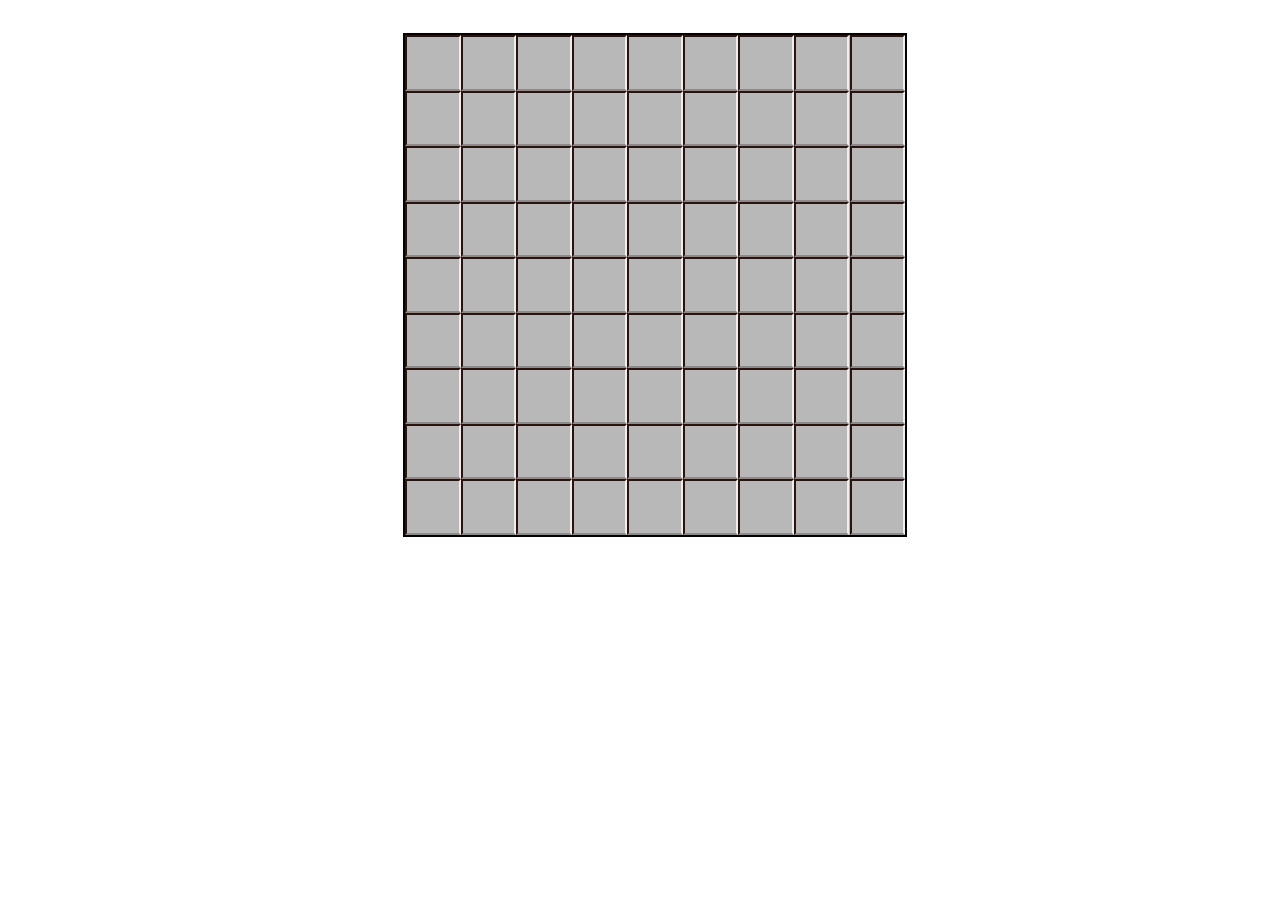
==== minesweeper.html @ 70504b20 "ground" ====
<!DOCTYPE html>
<html lang="en">
<head>
  <meta charset="UTF-8">
  <title>FLEXSWEEPER</title>
  <link rel="stylesheet" href="flexsweeper.css">
</head>
<body>
    <div id= "frame">
      <div id= "minefield">
        <div class="undiscovered"></div>
        <div class="undiscovered"></div>
        <div class="undiscovered"></div>
        <div class="undiscovered"></div>
        <div class="undiscovered"></div>
        <div class="undiscovered"></div>
        <div class="undiscovered"></div>
        <div class="undiscovered"></div>
        <div class="undiscovered"></div>

        <div class="undiscovered"></div>
        <div class="undiscovered"></div>
        <div class="undiscovered"></div>
        <div class="undiscovered"></div>
        <div class="undiscovered"></div>
        <div class="undiscovered"></div>
        <div class="undiscovered"></div>
        <div class="undiscovered"></div>
        <div class="undiscovered"></div>

        <div class="undiscovered"></div>
        <div class="undiscovered"></div>
        <div class="undiscovered"></div>
        <div class="undiscovered"></div>
        <div class="undiscovered"></div>
        <div class="undiscovered"></div>
        <div class="undiscovered"></div>
        <div class="undiscovered"></div>
        <div class="undiscovered"></div>

        <div class="undiscovered"></div>
        <div class="undiscovered"></div>
        <div class="undiscovered"></div>
        <div class="undiscovered"></div>
        <div class="undiscovered"></div>
        <div class="undiscovered"></div>
        <div class="undiscovered"></div>
        <div class="undiscovered"></div>
        <div class="undiscovered"></div>

        <div class="undiscovered"></div>
        <div class="undiscovered"></div>
        <div class="undiscovered"></div>
        <div class="undiscovered"></div>
        <div class="undiscovered"></div>
        <div class="undiscovered"></div>
        <div class="undiscovered"></div>
        <div class="undiscovered"></div>
        <div class="undiscovered"></div>

        <div class="undiscovered"></div>
        <div class="undiscovered"></div>
        <div class="undiscovered"></div>
        <div class="undiscovered"></div>
        <div class="undiscovered"></div>
        <div class="undiscovered"></div>
        <div class="undiscovered"></div>
        <div class="undiscovered"></div>
        <div class="undiscovered"></div>

        <div class="undiscovered"></div>
        <div class="undiscovered"></div>
        <div class="undiscovered"></div>
        <div class="undiscovered"></div>
        <div class="undiscovered"></div>
        <div class="undiscovered"></div>
        <div class="undiscovered"></div>
        <div class="undiscovered"></div>
        <div class="undiscovered"></div>

        <div class="undiscovered"></div>
        <div class="undiscovered"></div>
        <div class="undiscovered"></div>
        <div class="undiscovered"></div>
        <div class="undiscovered"></div>
        <div class="undiscovered"></div>
        <div class="undiscovered"></div>
        <div class="undiscovered"></div>
        <div class="undiscovered"></div>

        <div class="undiscovered"></div>
        <div class="undiscovered"></div>
        <div class="undiscovered"></div>
        <div class="undiscovered"></div>
        <div class="undiscovered"></div>
        <div class="undiscovered"></div>
        <div class="undiscovered"></div>
        <div class="undiscovered"></div>
        <div class="undiscovered"></div>
      
      </div>
    </div>

</body>
---- flexsweeper.css ----
/* CSS file to Minesweeper */

#frame {

    display: flex;
    justify-content: center;
    align-content: center;
}
#minefield {

    border: 2px solid rgb(0, 0, 0);
    width: 500px;
    height: 500px;
    
    background-color: #b8b8b8;
    margin-left: 30px;
    margin-top: 25px;
    
    display: flex;
    flex-wrap: wrap;
    justify-content: space-between;
    
    
    
}

.undiscovered   {

    border-left: 2px solid rgb(43, 18, 13);
    border-top: 2px solid rgb(43, 18, 13);
    border-right:2px solid #eeeeee;
    border-bottom: 2px solid #8b8b8b;
    width: 51.5px;
    height: 51.5px;
 
}

.discovered {

    border: 3px dotted rgb(43, 18, 13);
    width: 51.5px;
    height: 51.5px;

}

.explosion  {

    border: 3px solid red;
    width: 51.5px;
}
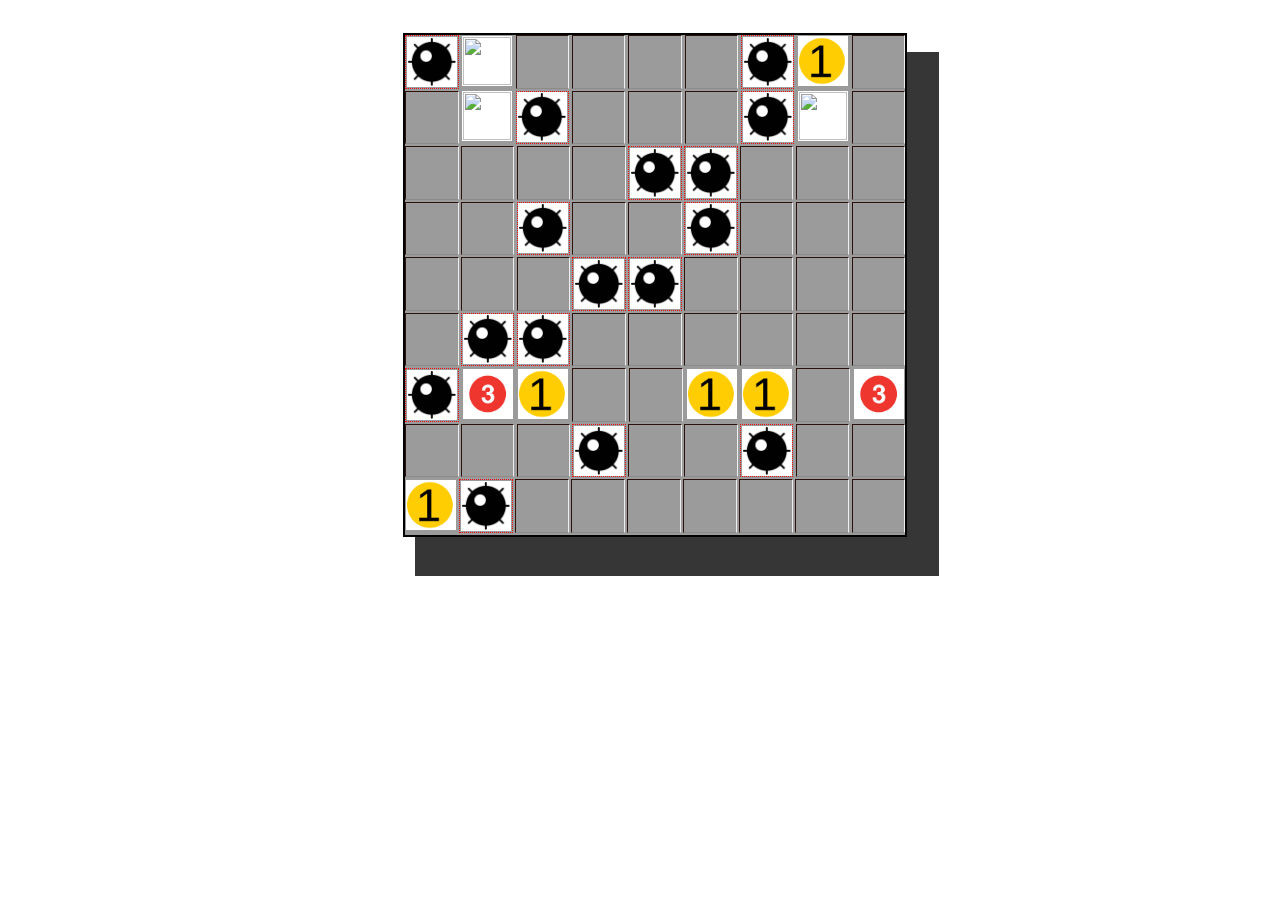
==== commit af198773: "1st base" ====
--- a/minesweeper.html
+++ b/minesweeper.html
@@ -8,96 +8,100 @@
 <body>
     <div id= "frame">
       <div id= "minefield">
-        <div class="undiscovered"></div>
-        <div class="undiscovered"></div>
-        <div class="undiscovered"></div>
-        <div class="undiscovered"></div>
-        <div class="undiscovered"></div>
-        <div class="undiscovered"></div>
-        <div class="undiscovered"></div>
-        <div class="undiscovered"></div>
-        <div class="undiscovered"></div>
+        
+        <div class= "explosion"><img src="mine-png-8.png"></div>
+        <div class= "discovered"><img src="number2.png"></div>
+        <div class= "undiscovered"></div>
+        <div class= "undiscovered"></div>
+        <div class= "undiscovered"></div>
+        <div class= "undiscovered"></div>
+        <div class= "explosion"><img src="mine-png-8.png"></div>
+        <div class= "discovered"><img src="number1.png"></div>
+        <div class= "undiscovered"></div>
 
-        <div class="undiscovered"></div>
-        <div class="undiscovered"></div>
-        <div class="undiscovered"></div>
-        <div class="undiscovered"></div>
-        <div class="undiscovered"></div>
-        <div class="undiscovered"></div>
-        <div class="undiscovered"></div>
-        <div class="undiscovered"></div>
-        <div class="undiscovered"></div>
+        <div class= "undiscovered"></div>
+        <div class= "discovered"><img src="number2.png"></div>
+        <div class= "explosion"><img src="mine-png-8.png"></div>
+        <div class= "undiscovered"></div>
+        <div class= "undiscovered"></div>
+        <div class= "undiscovered"></div>
+        <div class= "explosion"><img src="mine-png-8.png"></div>
+        <div class= "discovered"><img src="number2.png"></div>
+        <div class= "undiscovered"></div>
 
-        <div class="undiscovered"></div>
-        <div class="undiscovered"></div>
-        <div class="undiscovered"></div>
-        <div class="undiscovered"></div>
-        <div class="undiscovered"></div>
-        <div class="undiscovered"></div>
-        <div class="undiscovered"></div>
-        <div class="undiscovered"></div>
-        <div class="undiscovered"></div>
+        <div class= "undiscovered"></div>
+        <div class= "undiscovered"></div>
+        <div class= "undiscovered"></div>
+        <div class= "undiscovered"></div>
+        <div class= "explosion"><img src="mine-png-8.png"></div>
+        <div class= "explosion"><img src="mine-png-8.png"></div>
+        <div class= "undiscovered"></div>
+        <div class= "undiscovered"></div>
+        <div class= "undiscovered"></div>
+        
+        <div class= "undiscovered"></div>
+        <div class= "undiscovered"></div>
+        <div class= "explosion"><img src="mine-png-8.png"></div>
+        <div class= "undiscovered"></div>
+        <div class= "undiscovered"></div>
+        <div class= "explosion"><img src="mine-png-8.png"></div>
+        <div class= "undiscovered"></div>
+        <div class= "undiscovered"></div>
+        <div class= "undiscovered"></div>
+        
+        <div class= "undiscovered"></div>
+        <div class= "undiscovered"></div>
+        <div class= "undiscovered"></div>
+        <div class= "explosion"><img src="mine-png-8.png"></div>
+        <div class= "explosion"><img src="mine-png-8.png"></div>
+        <div class= "undiscovered"></div>
+        <div class= "undiscovered"></div>
+        <div class= "undiscovered"></div>
+        <div class= "undiscovered"></div>
 
-        <div class="undiscovered"></div>
-        <div class="undiscovered"></div>
-        <div class="undiscovered"></div>
-        <div class="undiscovered"></div>
-        <div class="undiscovered"></div>
-        <div class="undiscovered"></div>
-        <div class="undiscovered"></div>
-        <div class="undiscovered"></div>
-        <div class="undiscovered"></div>
+        <div class= "undiscovered"></div>
+        <div class= "explosion"><img src="mine-png-8.png"></div>
+        <div class= "explosion"><img src="mine-png-8.png"></div>
+        <div class= "undiscovered"></div>
+        <div class= "undiscovered"></div>
+        <div class= "undiscovered"></div>
+        <div class= "undiscovered"></div>
+        <div class= "undiscovered"></div>
+        <div class= "undiscovered"></div>
 
-        <div class="undiscovered"></div>
-        <div class="undiscovered"></div>
-        <div class="undiscovered"></div>
-        <div class="undiscovered"></div>
-        <div class="undiscovered"></div>
-        <div class="undiscovered"></div>
-        <div class="undiscovered"></div>
-        <div class="undiscovered"></div>
-        <div class="undiscovered"></div>
+        <div class= "explosion"><img src="mine-png-8.png"></div>
+        <div class= "discovered"><img src="number3.png"></div>
+        <div class= "discovered"><img src="number1.png"></div>
+        <div class= "undiscovered"></div>
+        <div class= "undiscovered"></div>
+        <div class= "discovered"><img src="number1.png"></div>
+        <div class= "discovered"><img src="number1.png"></div>
+        <div class= "undiscovered"></div>
+        <div class= "discovered"><img src="number3.png"></div>
 
-        <div class="undiscovered"></div>
-        <div class="undiscovered"></div>
-        <div class="undiscovered"></div>
-        <div class="undiscovered"></div>
-        <div class="undiscovered"></div>
-        <div class="undiscovered"></div>
-        <div class="undiscovered"></div>
-        <div class="undiscovered"></div>
-        <div class="undiscovered"></div>
+        <div class= "undiscovered"></div>
+        <div class= "undiscovered"></div>
+        <div class= "undiscovered"></div>
+        <div class= "explosion"><img src="mine-png-8.png"></div>
+        <div class= "undiscovered"></div>
+        <div class= "undiscovered"></div>
+        <div class= "explosion"><img src="mine-png-8.png"></div>
+        <div class= "undiscovered"></div>
+        <div class= "undiscovered"></div>
 
-        <div class="undiscovered"></div>
-        <div class="undiscovered"></div>
-        <div class="undiscovered"></div>
-        <div class="undiscovered"></div>
-        <div class="undiscovered"></div>
-        <div class="undiscovered"></div>
-        <div class="undiscovered"></div>
-        <div class="undiscovered"></div>
-        <div class="undiscovered"></div>
+        <div class= "discovered"><img src="number1.png"></div>
+        <div class= "explosion"><img src="mine-png-8.png"></div>
+        <div class= "undiscovered"></div>
+        <div class= "undiscovered"></div>
+        <div class= "undiscovered"></div>
+        <div class= "undiscovered"></div>
+        <div class= "undiscovered"></div>
+        <div class= "undiscovered"></div>
+        <div class= "undiscovered"></div>
+        
+        
 
-        <div class="undiscovered"></div>
-        <div class="undiscovered"></div>
-        <div class="undiscovered"></div>
-        <div class="undiscovered"></div>
-        <div class="undiscovered"></div>
-        <div class="undiscovered"></div>
-        <div class="undiscovered"></div>
-        <div class="undiscovered"></div>
-        <div class="undiscovered"></div>
 
-        <div class="undiscovered"></div>
-        <div class="undiscovered"></div>
-        <div class="undiscovered"></div>
-        <div class="undiscovered"></div>
-        <div class="undiscovered"></div>
-        <div class="undiscovered"></div>
-        <div class="undiscovered"></div>
-        <div class="undiscovered"></div>
-        <div class="undiscovered"></div>
-      
       </div>
     </div>
 
--- a/flexsweeper.css
+++ b/flexsweeper.css
@@ -5,14 +5,16 @@
     display: flex;
     justify-content: center;
     align-content: center;
+    
 }
+
 #minefield {
 
-    border: 2px solid rgb(0, 0, 0);
+    border: 2.5px solid rgb(0, 0, 0);
     width: 500px;
     height: 500px;
     
-    background-color: #b8b8b8;
+    background-color: #9b9b9b;
     margin-left: 30px;
     margin-top: 25px;
     
@@ -20,31 +22,54 @@
     flex-wrap: wrap;
     justify-content: space-between;
     
-    
-    
+    -webkit-box-shadow: 22px 29px 0px 10px rgba(0,0,0,0.79);
+    -moz-box-shadow: 22px 29px 0px 10px rgba(0,0,0,0.79);
+    box-shadow: 22px 29px 0px 10px rgba(0,0,0,0.79);
 }
 
 .undiscovered   {
 
-    border-left: 2px solid rgb(43, 18, 13);
-    border-top: 2px solid rgb(43, 18, 13);
-    border-right:2px solid #eeeeee;
-    border-bottom: 2px solid #8b8b8b;
-    width: 51.5px;
-    height: 51.5px;
- 
-}
-
-.discovered {
-
-    border: 3px dotted rgb(43, 18, 13);
+    border-left: 1px solid rgb(43, 18, 13);
+    border-top: 1px solid rgb(43, 18, 13);
+    border-right:1px solid #eeeeee;
+    border-bottom: 1px solid #8b8b8b;
     width: 51.5px;
     height: 51.5px;
 
 }
 
+.discovered {
+
+    width: 51.5px;
+    height: 51.5px;
+    display: flex;
+    justify-content: center;
+
+
+}
+
 .explosion  {
 
-    border: 3px solid red;
+    border: 0.5px dotted red;
     width: 51.5px;
-}+    height: 51.5px;
+    display: flex;
+    justify-content: center;
+
+}
+
+.flagged  {
+    
+    border: 0.5px dotted red;
+    width: 48px;
+    height: 48px;
+
+} 
+img {
+    background-color: white;
+    width: 48px;
+    height: 48px;
+    align-self: center;
+    padding: 1px;
+}
+
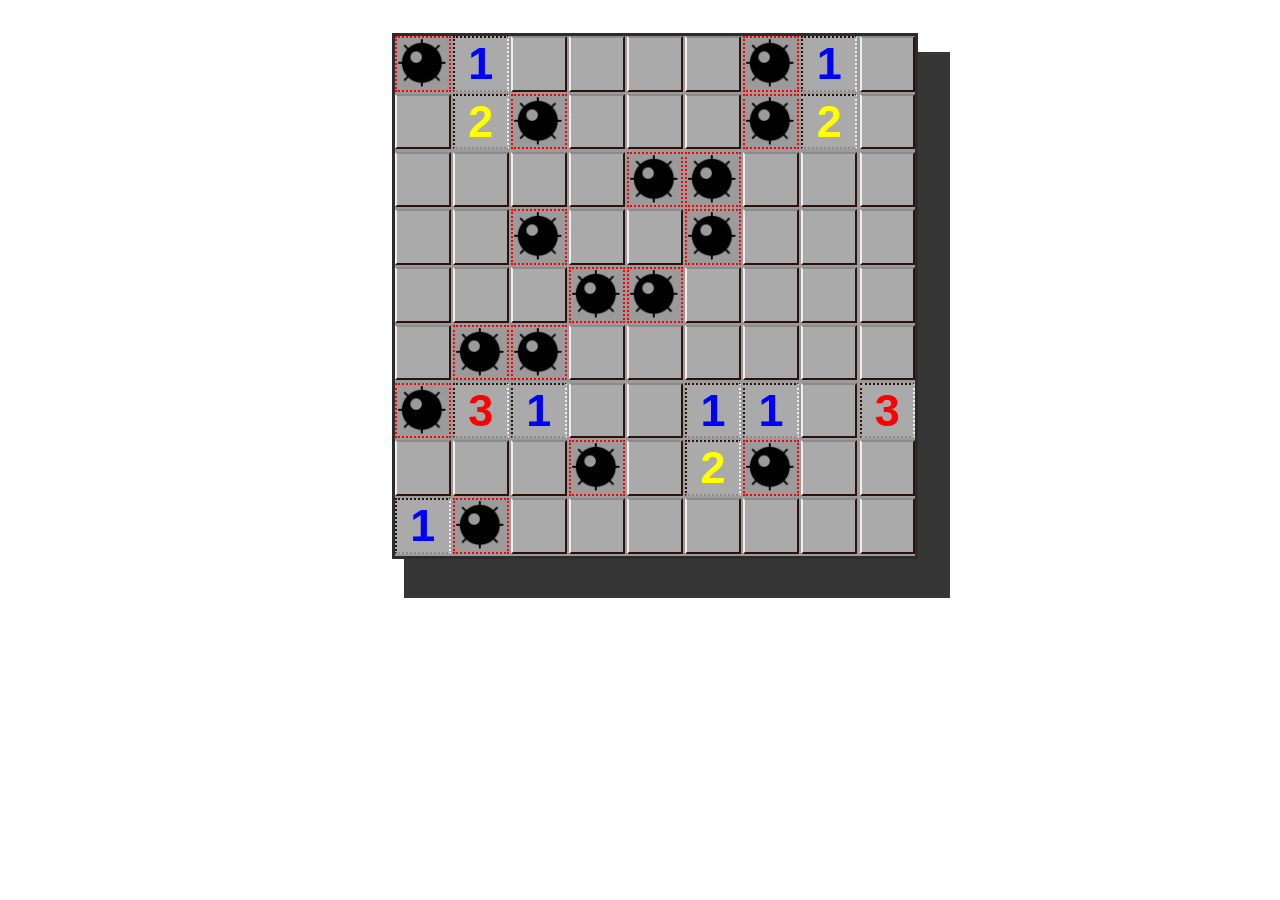
==== commit 0273c3cd: "2nd base" ====
--- a/minesweeper.html
+++ b/minesweeper.html
@@ -10,23 +10,23 @@
       <div id= "minefield">
         
         <div class= "explosion"><img src="mine-png-8.png"></div>
-        <div class= "discovered"><img src="number2.png"></div>
+        <div class= "discovered"><div id="One">1</div></div>
         <div class= "undiscovered"></div>
         <div class= "undiscovered"></div>
         <div class= "undiscovered"></div>
         <div class= "undiscovered"></div>
         <div class= "explosion"><img src="mine-png-8.png"></div>
-        <div class= "discovered"><img src="number1.png"></div>
+        <div class= "discovered"><div id="One">1</div></div>
         <div class= "undiscovered"></div>
 
         <div class= "undiscovered"></div>
-        <div class= "discovered"><img src="number2.png"></div>
+        <div class= "discovered"><div id="Two">2</div></div>
         <div class= "explosion"><img src="mine-png-8.png"></div>
         <div class= "undiscovered"></div>
         <div class= "undiscovered"></div>
         <div class= "undiscovered"></div>
         <div class= "explosion"><img src="mine-png-8.png"></div>
-        <div class= "discovered"><img src="number2.png"></div>
+        <div class= "discovered"><div id="Two">2</div></div>
         <div class= "undiscovered"></div>
 
         <div class= "undiscovered"></div>
@@ -70,26 +70,26 @@
         <div class= "undiscovered"></div>
 
         <div class= "explosion"><img src="mine-png-8.png"></div>
-        <div class= "discovered"><img src="number3.png"></div>
-        <div class= "discovered"><img src="number1.png"></div>
+        <div class= "discovered"><div id="Three">3</div></div>
+        <div class= "discovered"><div id="One">1</div></div>
         <div class= "undiscovered"></div>
         <div class= "undiscovered"></div>
-        <div class= "discovered"><img src="number1.png"></div>
-        <div class= "discovered"><img src="number1.png"></div>
+        <div class= "discovered"><div id="One">1</div></div>
+        <div class= "discovered"><div id="One">1</div></div>
         <div class= "undiscovered"></div>
-        <div class= "discovered"><img src="number3.png"></div>
+        <div class= "discovered"><div id="Three">3</div></div>
 
         <div class= "undiscovered"></div>
         <div class= "undiscovered"></div>
         <div class= "undiscovered"></div>
         <div class= "explosion"><img src="mine-png-8.png"></div>
         <div class= "undiscovered"></div>
-        <div class= "undiscovered"></div>
+        <div class= "discovered"><div id="Two">2</div></div>
         <div class= "explosion"><img src="mine-png-8.png"></div>
         <div class= "undiscovered"></div>
         <div class= "undiscovered"></div>
 
-        <div class= "discovered"><img src="number1.png"></div>
+        <div class= "discovered"><div id="One">1</div></div>
         <div class= "explosion"><img src="mine-png-8.png"></div>
         <div class= "undiscovered"></div>
         <div class= "undiscovered"></div>
--- a/flexsweeper.css
+++ b/flexsweeper.css
@@ -10,9 +10,9 @@
 
 #minefield {
 
-    border: 2.5px solid rgb(0, 0, 0);
-    width: 500px;
-    height: 500px;
+    border: 3.5px solid rgb(44, 44, 44);
+    width: 520px;
+    height: 520px;
     
     background-color: #9b9b9b;
     margin-left: 30px;
@@ -29,10 +29,11 @@
 
 .undiscovered   {
 
-    border-left: 1px solid rgb(43, 18, 13);
-    border-top: 1px solid rgb(43, 18, 13);
-    border-right:1px solid #eeeeee;
-    border-bottom: 1px solid #8b8b8b;
+    background-color: rgb(170, 170, 170);
+    border-right: 2px solid rgb(43, 18, 13);
+    border-bottom: 2px solid rgb(43, 18, 13);
+    border-left:2px solid #eeeeee;
+    border-top: 2px solid #8b8b8b;
     width: 51.5px;
     height: 51.5px;
 
@@ -40,6 +41,11 @@
 
 .discovered {
 
+    background-color: rgb(170, 170, 170);
+    border-left: 2px dotted rgb(43, 18, 13);
+    border-top: 2px dotted rgb(43, 18, 13);
+    border-right:2px dotted #eeeeee;
+    border-bottom: 2px dotted #8b8b8b;
     width: 51.5px;
     height: 51.5px;
     display: flex;
@@ -50,26 +56,59 @@
 
 .explosion  {
 
-    border: 0.5px dotted red;
+    border: 2px dotted red;
     width: 51.5px;
     height: 51.5px;
-    display: flex;
-    justify-content: center;
-
+    
 }
 
 .flagged  {
     
-    border: 0.5px dotted red;
+    border: 2px dotted red;
     width: 48px;
     height: 48px;
 
 } 
 img {
-    background-color: white;
+
     width: 48px;
     height: 48px;
     align-self: center;
     padding: 1px;
 }
 
+#One {
+
+    font-family: 'Trebuchet MS', 'Lucida Sans Unicode', 'Lucida Grande', 'Lucida Sans', Arial, sans-serif;
+    font-size: 45px;
+    font-weight: 800;
+    color: blue;
+    text-align: center;
+    justify-content: center;
+}
+
+#Two {
+
+    font-family: 'Trebuchet MS', 'Lucida Sans Unicode', 'Lucida Grande', 'Lucida Sans', Arial, sans-serif;
+    font-size: 45px;
+    font-weight: 800;
+    color: yellow;
+    text-align: center;
+    justify-content: center;
+
+}
+
+#Three {
+
+    font-family: 'Trebuchet MS', 'Lucida Sans Unicode', 'Lucida Grande', 'Lucida Sans', Arial, sans-serif;
+    font-size: 45px;
+    font-weight: 800;
+    color: red;
+    text-align: center;
+    justify-content: center;
+
+}
+.undiscovered:hover {
+    background-color: rgb(46, 46, 46);
+  }
+
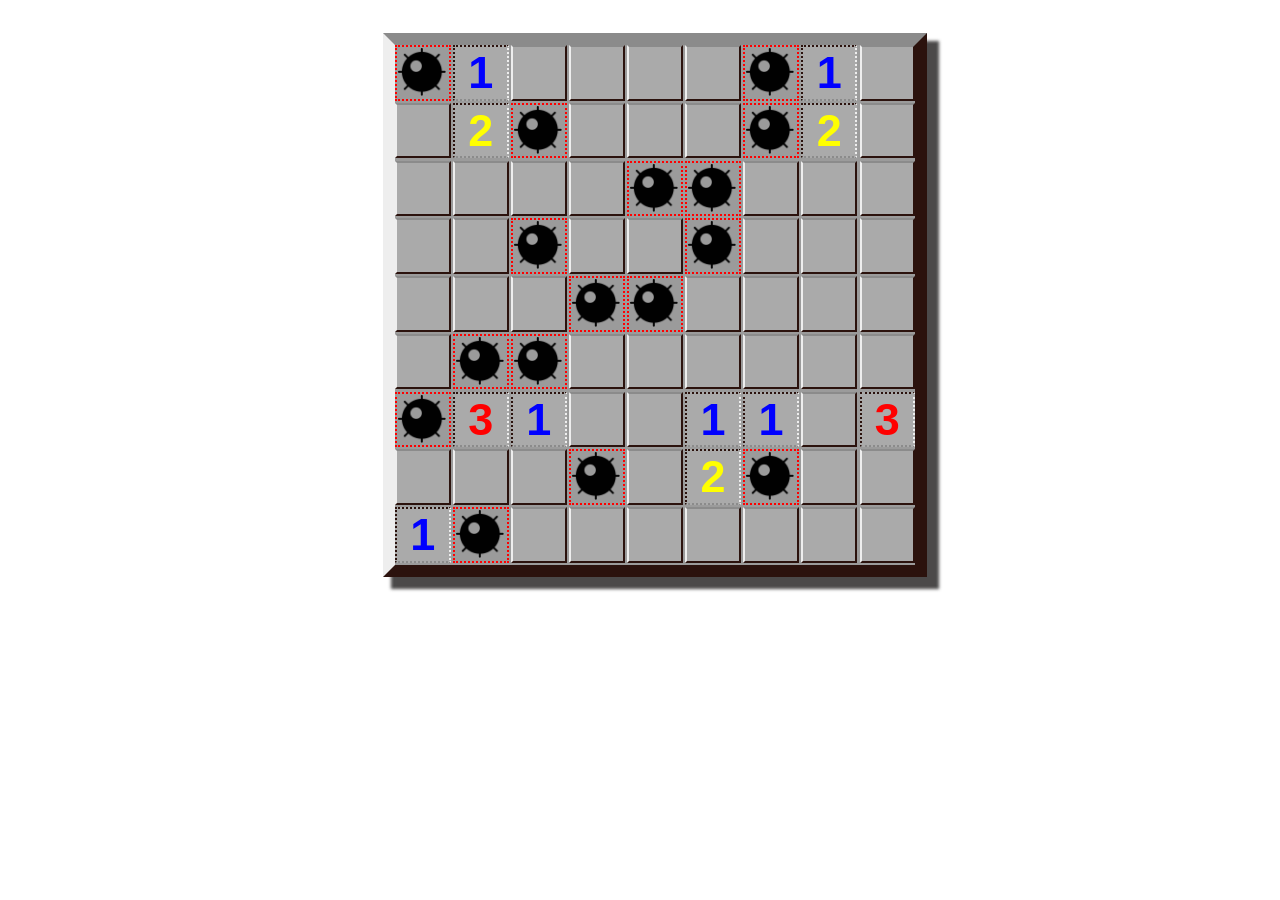
==== commit c6adb6e4: "4th base minefield "id" to "class"" ====
--- a/minesweeper.html
+++ b/minesweeper.html
@@ -7,7 +7,7 @@
 </head>
 <body>
     <div id= "frame">
-      <div id= "minefield">
+      <div class= "minefield">
         
         <div class= "explosion"><img src="mine-png-8.png"></div>
         <div class= "discovered"><div id="One">1</div></div>
--- a/flexsweeper.css
+++ b/flexsweeper.css
@@ -8,9 +8,12 @@
     
 }
 
-#minefield {
+.minefield {
 
-    border: 3.5px solid rgb(44, 44, 44);
+    border-right: 12px solid rgb(43, 18, 13);
+    border-bottom: 12px solid rgb(43, 18, 13);
+    border-left:12px solid #eeeeee;
+    border-top: 12px solid #8b8b8b;
     width: 520px;
     height: 520px;
     
@@ -22,9 +25,9 @@
     flex-wrap: wrap;
     justify-content: space-between;
     
-    -webkit-box-shadow: 22px 29px 0px 10px rgba(0,0,0,0.79);
-    -moz-box-shadow: 22px 29px 0px 10px rgba(0,0,0,0.79);
-    box-shadow: 22px 29px 0px 10px rgba(0,0,0,0.79);
+    -webkit-box-shadow: 10px 10px 3px 2px rgba(41,39,39,0.84);
+    -moz-box-shadow: 10px 10px 3px 2px rgba(41,39,39,0.84);
+    box-shadow: 10px 10px 3px 2px rgba(41,39,39,0.84);
 }
 
 .undiscovered   {
@@ -109,6 +112,36 @@
 
 }
 .undiscovered:hover {
-    background-color: rgb(46, 46, 46);
+    background-image: url(flag.png);
+    background-size: 50px;
+    background-repeat: no-repeat;
+    justify-content: center;
   }
 
+img:hover {
+    background-color: red;
+}
+
+#One:hover {
+    background-color: green;
+    width: 48px;
+    height: 48px;
+    align-self: center;
+    padding: 1px;
+}
+
+#Two:hover {
+    background-color: green;
+    width: 48px;
+    height: 48px;
+    align-self: center;
+    padding: 1px;
+}
+
+#Three:hover {
+    background-color: green;
+    width: 48px;
+    height: 48px;
+    align-self: center;
+    padding: 1px;
+}
